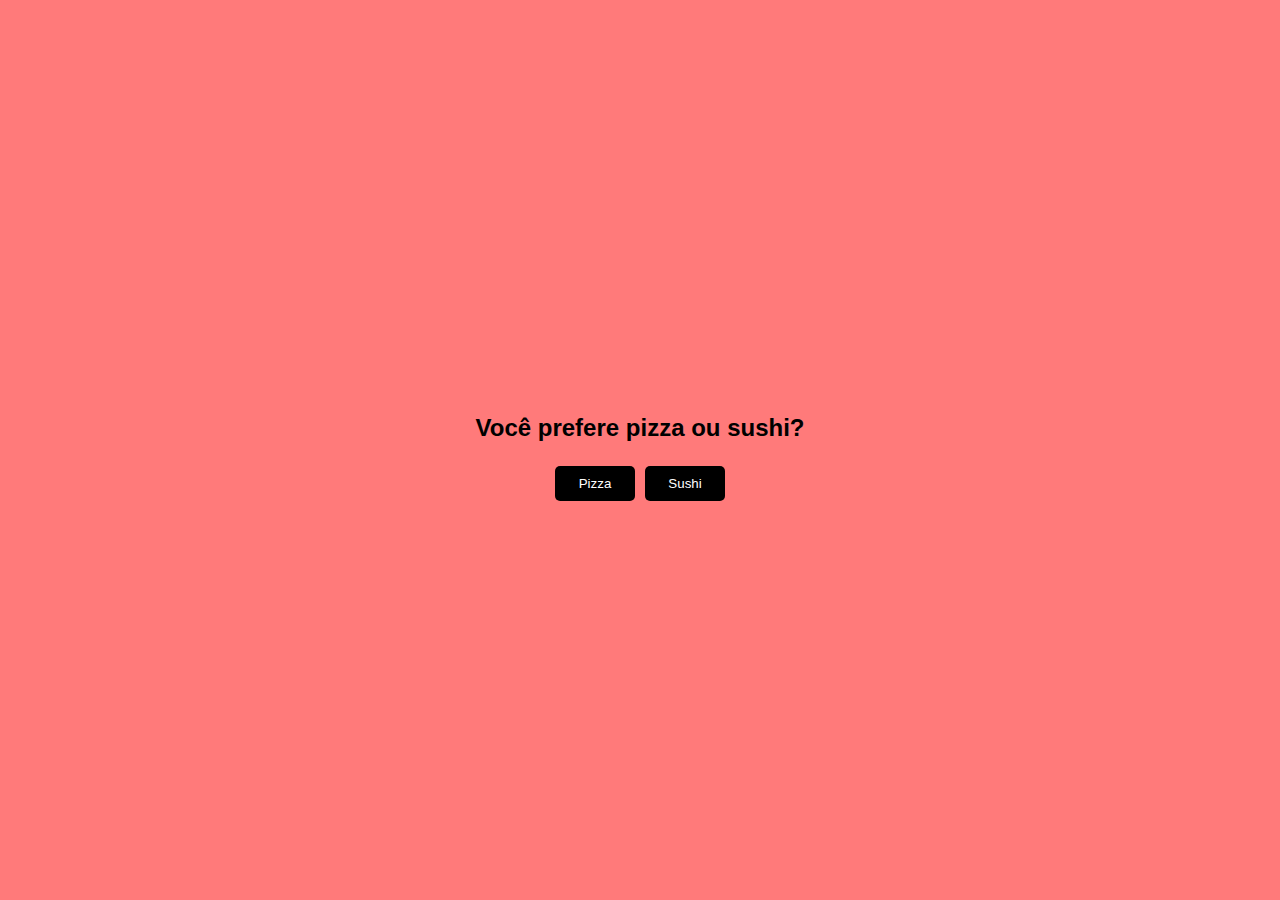
==== main.html @ 759a9a33 "up" ====
<!DOCTYPE html>
<html lang="en">
<head>
    <meta charset="UTF-8">
    <meta http-equiv="X-UA-Compatible" content="IE=edge">
    <meta name="viewport" content="width=device-width, initial-scale=1.0">
    <title>Namora comigo?</title>
    <link rel="stylesheet" type="text/css" href="style.css">
</head>
<body>
    <div id="conteudo">
        <div id="perguntas">
            <!-- Perguntas adicionais -->
            <div id="pergunta1">
                <h2>Você prefere pizza ou sushi?</h2>
                <div class="opcoes">
                    <button class="btn" onclick="pergunta1Respondida('pizza')">Pizza</button>
                    <button class="btn" onclick="pergunta1Respondida('sushi')">Sushi</button>
                </div>
            </div>
            <div id="pergunta2" style="display: none;">
                <h2>Qual é o seu filme favorito?</h2>
                <div class="opcoes">
                    <button class="btn" onclick="pergunta2Respondida('aventura')">Aventura</button>
                    <button class="btn" onclick="pergunta2Respondida('comédia')">Comédia</button>
                </div>
            </div>
            <!-- Pergunta Principal -->
            <div id="perguntaPrincipal" style="display: none;">
                <h2>Aceita namorar comigo?</h2>
                <div class="opcoes">
                    <button id="btnSim" class="btn" onclick="sim()">SIM</button>
                    <button id="btnNao" class="btn" onclick="desvia(this)" onmouseover="desvia(this)">NÃO</button>
                </div>
            </div>
        </div>
    </div>
    <div id="coracaoContainer"></div>
    <script src="script.js"></script>
</body>
</html>
---- style.css ----
body {
    margin: 0;
    padding: 0;
}

#conteudo {
    background: #ff7a7a;
    width: 100%;
    height: 100vh;
    display: flex;
    justify-content: center;
    align-items: center;
    flex-direction: column;
    font-family: sans-serif;
}

.opcoes {
    display: flex;
    justify-content: center;
    align-items: center;
}

.btn {
    background: black;
    color: white;
    border: none;
    padding: 10px;
    width: 80px;
    border-radius: 5px;
    margin: 5px;
    cursor: pointer;
}

#coracaoContainer {
    position: fixed;
    top: 0;
    left: 0;
    width: 100%;
    height: 100%;
    z-index: 9999;
    display: flex;
    justify-content: center;
    align-items: center;
    pointer-events: none; /* Impede que os corações interfiram nos cliques */
}
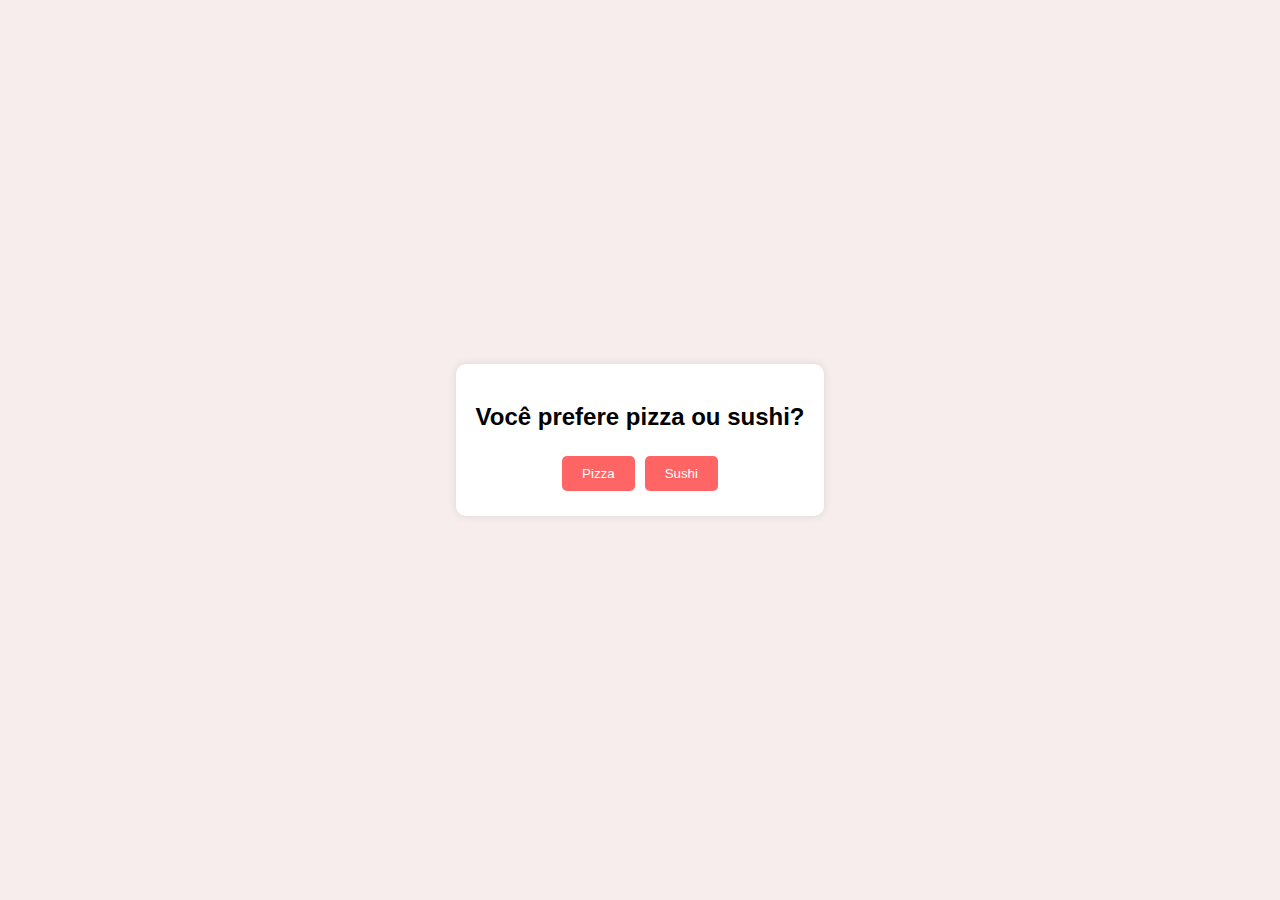
==== commit 3e7877ab: "up" ====
--- a/main.html
+++ b/main.html
@@ -11,14 +11,14 @@
     <div id="conteudo">
         <div id="perguntas">
             <!-- Perguntas adicionais -->
-            <div id="pergunta1">
+            <div id="pergunta1" class="pergunta">
                 <h2>Você prefere pizza ou sushi?</h2>
                 <div class="opcoes">
                     <button class="btn" onclick="pergunta1Respondida('pizza')">Pizza</button>
                     <button class="btn" onclick="pergunta1Respondida('sushi')">Sushi</button>
                 </div>
             </div>
-            <div id="pergunta2" style="display: none;">
+            <div id="pergunta2" class="pergunta" style="display: none;">
                 <h2>Qual é o seu filme favorito?</h2>
                 <div class="opcoes">
                     <button class="btn" onclick="pergunta2Respondida('aventura')">Aventura</button>
@@ -26,7 +26,7 @@
                 </div>
             </div>
             <!-- Pergunta Principal -->
-            <div id="perguntaPrincipal" style="display: none;">
+            <div id="perguntaPrincipal" class="pergunta" style="display: none;">
                 <h2>Aceita namorar comigo?</h2>
                 <div class="opcoes">
                     <button id="btnSim" class="btn" onclick="sim()">SIM</button>
--- a/style.css
+++ b/style.css
@@ -1,34 +1,52 @@
 body {
     margin: 0;
     padding: 0;
+    background-color: #f7eded; /* Cor de fundo mais suave */
 }
 
 #conteudo {
-    background: #ff7a7a;
     width: 100%;
     height: 100vh;
     display: flex;
     justify-content: center;
     align-items: center;
     flex-direction: column;
-    font-family: sans-serif;
+    font-family: Arial, sans-serif; /* Fonte mais comum */
+}
+
+.pergunta {
+    background-color: #fff;
+    padding: 20px;
+    border-radius: 10px;
+    box-shadow: 0px 0px 10px rgba(0, 0, 0, 0.1); /* Sombra suave */
+    margin-bottom: 20px;
+    transition: transform 0.3s ease; /* Efeito de transição */
+}
+
+.pergunta:hover {
+    transform: scale(1.02); /* Aumenta um pouco ao passar o mouse */
 }
 
 .opcoes {
     display: flex;
     justify-content: center;
     align-items: center;
+    margin-top: 20px;
 }
 
 .btn {
-    background: black;
+    background-color: #ff6565; /* Vermelho mais suave */
     color: white;
     border: none;
-    padding: 10px;
-    width: 80px;
+    padding: 10px 20px;
     border-radius: 5px;
     margin: 5px;
     cursor: pointer;
+    transition: background-color 0.3s; /* Transição suave de cor */
+}
+
+.btn:hover {
+    background-color: #ff4646; /* Vermelho mais escuro ao passar o mouse */
 }
 
 #coracaoContainer {
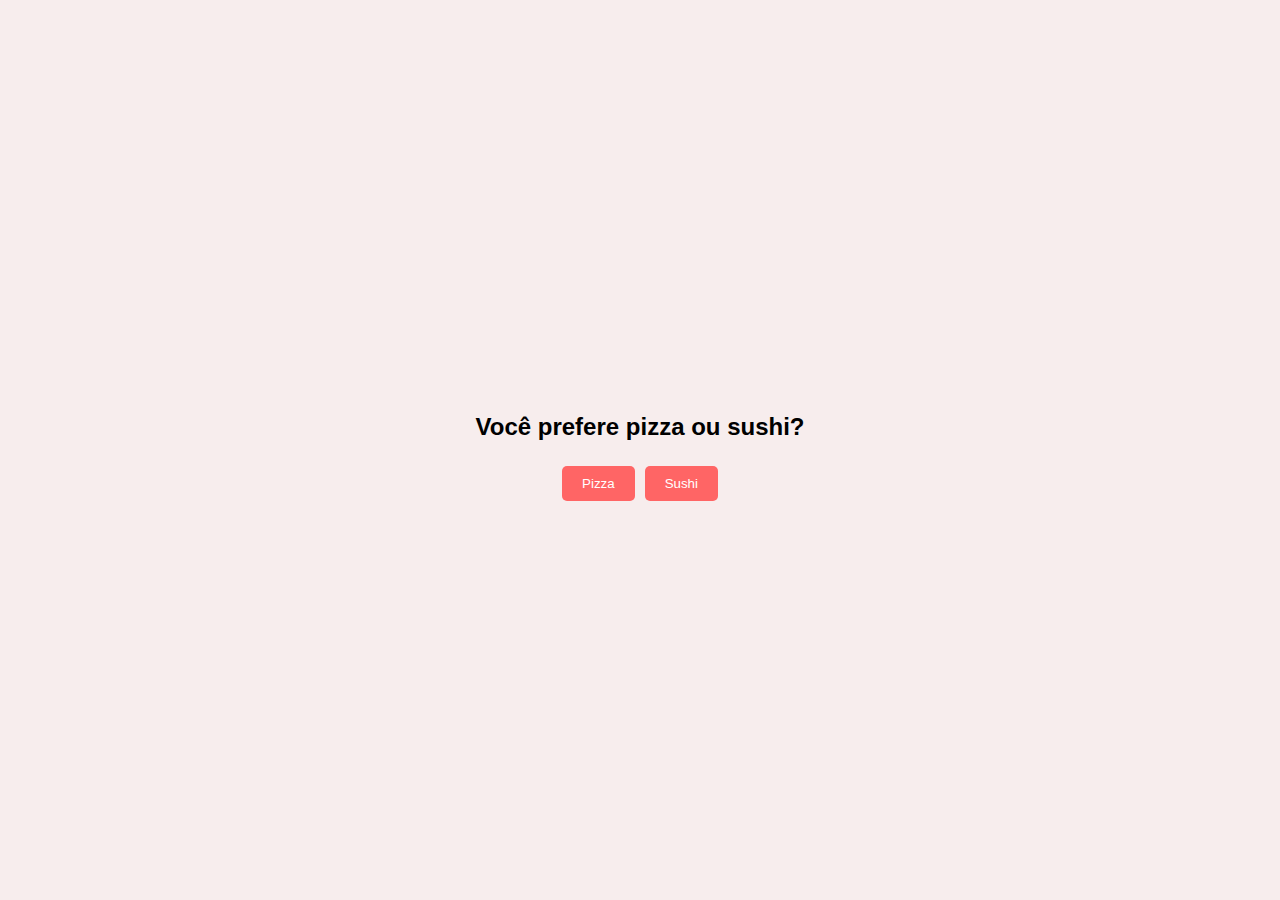
==== commit c2803b7e: "update" ====
--- a/main.html
+++ b/main.html
@@ -1,41 +1,49 @@
 <!DOCTYPE html>
 <html lang="en">
 <head>
+    <!-- Metadados -->
     <meta charset="UTF-8">
     <meta http-equiv="X-UA-Compatible" content="IE=edge">
     <meta name="viewport" content="width=device-width, initial-scale=1.0">
+    <!-- Título da página -->
     <title>Namora comigo?</title>
+    <!-- Link para o arquivo CSS -->
     <link rel="stylesheet" type="text/css" href="style.css">
 </head>
 <body>
+    <!-- Conteúdo da página -->
     <div id="conteudo">
-        <div id="perguntas">
-            <!-- Perguntas adicionais -->
-            <div id="pergunta1" class="pergunta">
-                <h2>Você prefere pizza ou sushi?</h2>
-                <div class="opcoes">
-                    <button class="btn" onclick="pergunta1Respondida('pizza')">Pizza</button>
-                    <button class="btn" onclick="pergunta1Respondida('sushi')">Sushi</button>
-                </div>
+        <!-- Pergunta 1 (inicialmente visível) -->
+        <div id="pergunta1" style="display: block;">
+            <h2>Você prefere pizza ou sushi?</h2>
+            <!-- Opções de resposta -->
+            <div class="opcoes">
+                <button class="btn" onclick="pergunta1Respondida('pizza')">Pizza</button>
+                <button class="btn" onclick="pergunta1Respondida('sushi')">Sushi</button>
             </div>
-            <div id="pergunta2" class="pergunta" style="display: none;">
-                <h2>Qual é o seu filme favorito?</h2>
-                <div class="opcoes">
-                    <button class="btn" onclick="pergunta2Respondida('aventura')">Aventura</button>
-                    <button class="btn" onclick="pergunta2Respondida('comédia')">Comédia</button>
-                </div>
+        </div>
+        <!-- Pergunta 2 (inicialmente oculta) -->
+        <div id="pergunta2" style="display: none;">
+            <h2>Qual é o seu filme favorito?</h2>
+            <!-- Opções de resposta -->
+            <div class="opcoes">
+                <button class="btn" onclick="pergunta2Respondida('aventura')">Aventura</button>
+                <button class="btn" onclick="pergunta2Respondida('comédia')">Comédia</button>
             </div>
-            <!-- Pergunta Principal -->
-            <div id="perguntaPrincipal" class="pergunta" style="display: none;">
-                <h2>Aceita namorar comigo?</h2>
-                <div class="opcoes">
-                    <button id="btnSim" class="btn" onclick="sim()">SIM</button>
-                    <button id="btnNao" class="btn" onclick="desvia(this)" onmouseover="desvia(this)">NÃO</button>
-                </div>
+        </div>
+        <!-- Pergunta Principal (inicialmente oculta) -->
+        <div id="perguntaPrincipal" style="display: none;">
+            <h2>Aceita namorar comigo?</h2>
+            <!-- Opções de resposta -->
+            <div class="opcoes">
+                <button id="btnSim" class="btn" onclick="sim()">SIM</button>
+                <button id="btnNao" class="btn" onclick="desvia(this)" onmouseover="showNao()" onmouseleave="hideNao()">NÃO</button>
             </div>
         </div>
     </div>
+    <!-- Contêiner para o coração gigante -->
     <div id="coracaoContainer"></div>
+    <!-- Script JavaScript -->
     <script src="script.js"></script>
 </body>
 </html>
--- a/style.css
+++ b/style.css
@@ -45,6 +45,7 @@
     transition: background-color 0.3s; /* Transição suave de cor */
 }
 
+
 .btn:hover {
     background-color: #ff4646; /* Vermelho mais escuro ao passar o mouse */
 }
@@ -61,3 +62,43 @@
     align-items: center;
     pointer-events: none; /* Impede que os corações interfiram nos cliques */
 }
+
+.coracao-gigante {
+    font-size: 1200px; /* Tamanho grande para o coração */
+    color: #ff4646; /* Coração vermelho */
+    position: relative; /* Posição relativa para a sobreposição da mensagem */
+    z-index: -1; /* Coloca o coração atrás do conteúdo de texto */
+    text-align: center;
+}
+
+.coracao-gigante .mensagem {
+    position: absolute; /* Posição absoluta para a mensagem */
+    top: 50%; /* Ajusta verticalmente a mensagem para o meio */
+    left: 50%; /* Ajusta horizontalmente a mensagem para o meio */
+    transform: translate(-50%, -50%); /* Centraliza a mensagem */
+    font-size: 24px;
+    color: white;
+}
+
+
+.coracao-box {
+    position: absolute;
+    top: 50%;
+    left: 50%;
+    transform: translate(-50%, -50%);
+    width: 200px; /* Largura da caixa */
+    height: 200px; /* Altura da caixa */
+    background-color: #ff4646; /* Coração vermelho */
+    border-radius: 50%;
+    text-align: center;
+    display: flex;
+    flex-direction: column;
+    justify-content: center;
+    align-items: center;
+    font-size: 24px;
+    color: white;
+}
+
+.coracao-box .mensagem {
+    margin-top: 20px;
+}
